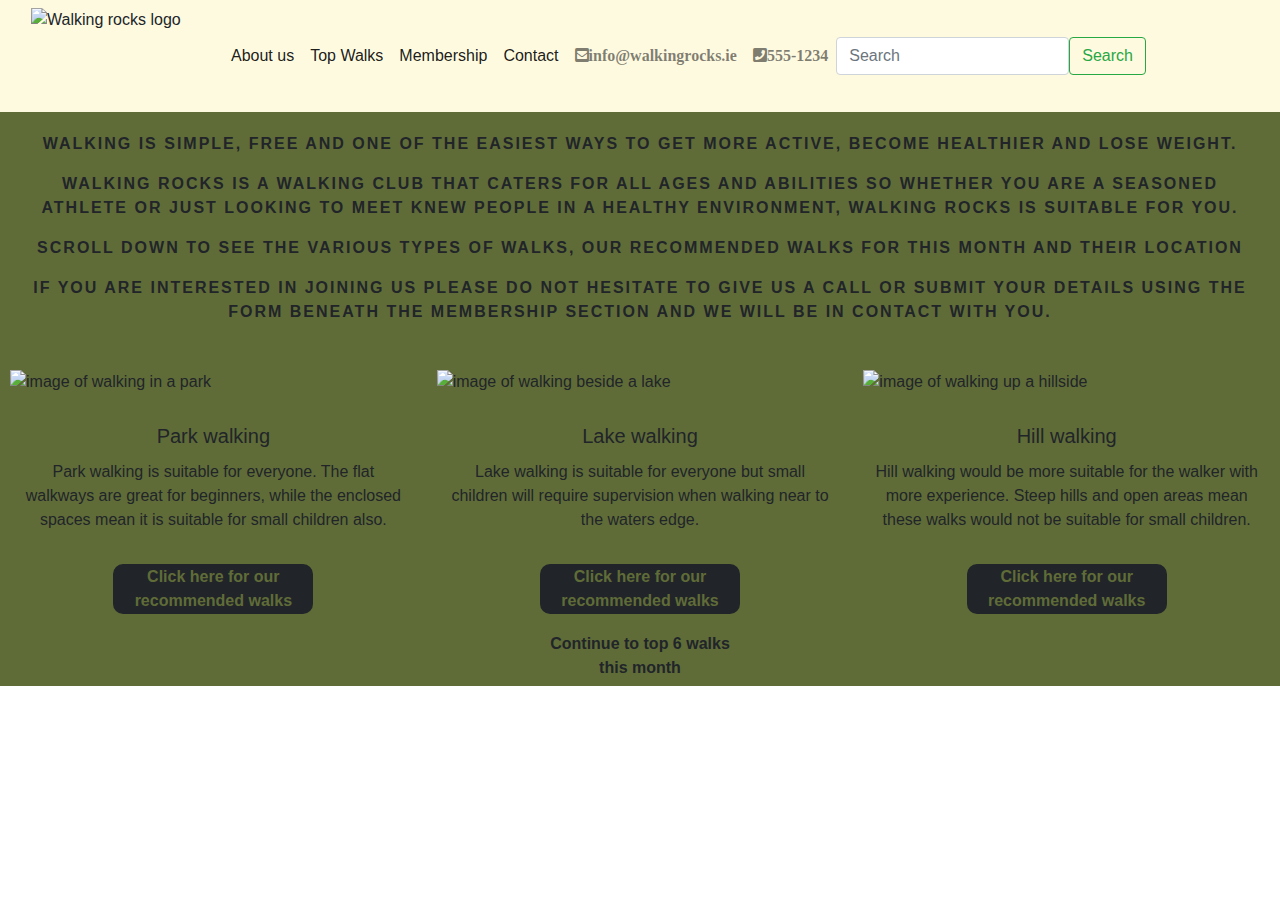
==== about_us.html @ 34e985a3 "Added navbar and split content into pages." ====
<!DOCTYPE html>
<html lang="en">

<head>
    <meta charset="UTF-8">
    <meta name="viewport" content="width=device-width, initial-scale=1.0">
    <meta http-equiv="X-UA-Compatible" content="ie=edge">
    <meta name="Description" content="The best walking club ever!" />
    <script src="https://cdnjs.cloudflare.com/ajax/libs/jquery/3.5.1/jquery.slim.min.js"></script>
    <script src="https://cdnjs.cloudflare.com/ajax/libs/popper.js/1.16.1/umd/popper.min.js"></script>
    <link href="https://cdn.jsdelivr.net/npm/bootstrap@5.1.0/dist/css/bootstrap.min.css" rel="stylesheet" integrity="sha384-KyZXEAg3QhqLMpG8r+8fhAXLRk2vvoC2f3B09zVXn8CA5QIVfZOJ3BCsw2P0p/We" crossorigin="anonymous">
    <link rel="stylesheet" href="https://cdnjs.cloudflare.com/ajax/libs/twitter-bootstrap/4.5.2/css/bootstrap.min.css">
    <link rel="stylesheet" href="https://cdnjs.cloudflare.com/ajax/libs/font-awesome/5.15.0/css/all.min.css">
    <link rel="stylesheet" href="assets/css/style.css">
    <title>Walking Rocks!</title>
</head>
<header>
    <nav class="navbar navbar-expand-lg navbar-light bg-light">
        <div class="container-fluid">
            <img src="assets/images/logo.jpg" alt="Walking rocks logo" width="192" height="96">
          <button class="navbar-toggler" type="button" data-bs-toggle="collapse" data-bs-target="#navbarSupportedContent" aria-controls="navbarSupportedContent" aria-expanded="false" aria-label="Toggle navigation">
            <span class="navbar-toggler-icon"></span>
          </button>
          <div class="collapse navbar-collapse" id="navbarSupportedContent">
            <ul class="navbar-nav me-auto mb-2 mb-lg-0">
              <li class="nav-item">
                <a class="nav-link active" aria-current="page" href="#">About us</a>
              </li>
              <li class="nav-item">
                <a class="nav-link active" aria-current="page" href="#">Top Walks</a>
              </li>
              <li class="nav-item">
                <a class="nav-link active" aria-current="page" href="#">Membership</a>
              </li>
              <li class="nav-item">
                <a class="nav-link active" aria-current="page" href="#">Contact</a>
              </li>
              <li class="nav-item">
                <a class="nav-link" href="mailto:info@walkingrocks.ie"><i class="fas fa-envelope-square">info@walkingrocks.ie</i></a>
              </li>
              <li class="nav-item">
                <a class="nav-link" href="tel:5551234" tabindex="-1"><i class="fas fa-phone-square">555-1234</i></a>
              </li>
            </ul>
            <form class="d-flex">
              <input class="form-control me-2" type="search" placeholder="Search" aria-label="Search">
              <button class="btn btn-outline-success" type="submit">Search</button>
            </form>
          </div>
        </div>
      </nav>
</header>

<body>
    <section id="description">
        <p>
            Walking is simple, free and one of the easiest ways to get more active, become healthier and lose weight.
        </p>
        <p>
            Walking rocks is a walking club that caters for all ages and abilities so whether you are a seasoned athlete
            or just looking to meet knew people in a healthy environment, Walking rocks is suitable for you.
        </p>
        <p>
            Scroll down to see the various types of walks, our recommended walks for this month and their location
        </p>
        <p>
            If you are interested in joining us please do not hesitate to give us a call or submit your details using
            the form beneath the membership section and we will be in contact with you.
        </p>
    </section>
        <div class="card-group">
            <div class="card">
                <img src="./assets/images/parkwalk.jpg" class="card-img-top" alt="image of walking in a park">
                <div class="card-body">
                    <h5 class="card-title">Park walking</h5>
                    <p class="card-text">Park walking is suitable for everyone. The flat walkways are great for
                        beginners,
                        while the enclosed spaces mean it is suitable for small children also.</p>
                </div>
                <div class="card-footer">
                    <button data-msg-id="alert1" class="card-button">Click here for our recommended walks</button>
                </div>
                <div id="alert1" class="alert">
                    <span class="closebtn">&times;</span> Phoenix park and St.Stephen's Green would be our recommended
                    park walks for this month
                </div>
            </div>
            <div class="card">
                <img src="./assets/images/lakewalk.jpg" class="card-img-top" alt="image of walking beside a lake">
                <div class="card-body">
                    <h5 class="card-title">Lake walking</h5>
                    <p class="card-text">Lake walking is suitable for everyone but small children will require
                        supervision
                        when walking near to the waters edge.</p>
                </div>
                <div class="card-footer">
                    <button data-msg-id="alert2" class="card-button">Click here for our recommended walks</button>
                </div>
                <div id="alert2" class="alert">
                    <span class="closebtn">&times;</span> Iveagh Gardens and Dollymount strand would be our recommended
                    lake walks for this month
                </div>
            </div>
            <div class="card">
                <img src="./assets/images/hillwalk.jpg" class="card-img-top" alt="image of walking up a hillside">
                <div class="card-body">
                    <h5 class="card-title">Hill walking</h5>
                    <p class="card-text">Hill walking would be more suitable for the walker with more experience. Steep
                        hills and open areas mean these walks would not be suitable for small children.</p>
                </div>
                <div class="card-footer">
                    <button data-msg-id="alert3" class="card-button">Click here for our recommended walks</button>
                </div>
                <div id="alert3" class="alert">
                    <span class="closebtn">&times;</span> Dalkey hill and Montpelier hill would be our recommended lake
                    walks for this month
                </div>
                <script src="assets/js/script.js"></script>
            </div>
        </div>
        <div class="cont-btn-g">
            <button class="cont-btn-btn-g" onclick="window.location.href='#walk-locations'">Continue to top 6 walks this
                month</button>
        </div>
        
   
    <script src="https://cdnjs.cloudflare.com/ajax/libs/jquery/3.5.1/jquery.slim.min.js"></script>
    <script src="https://cdnjs.cloudflare.com/ajax/libs/popper.js/1.16.1/umd/popper.min.js"></script>
    <script
        src="https://developers.google.com/maps/documentation/javascript/examples/markerclusterer/markerclusterer.js"></script>
    <script async defer
        src="https://maps.googleapis.com/maps/api/js?key=AIzaSyCUZSuECtAijka-TDOvCu_9e0JjexyLD6E&callback=initMap"></script>
    <script src="https://cdn.jsdelivr.net/npm/bootstrap@5.1.0/dist/js/bootstrap.bundle.min.js" integrity="sha384-U1DAWAznBHeqEIlVSCgzq+c9gqGAJn5c/t99JyeKa9xxaYpSvHU5awsuZVVFIhvj" crossorigin="anonymous"></script>
</body>
</html>
---- assets/css/style.css ----
body, html {
    height: 100%;
}

/* ---------------------------------------------Hero block*/

#hero-image {
    background: url("../images/walking.jpg") no-repeat center center fixed;
    background-size: cover;
    height: 100vh;
    color: #555;
    font-family: "Recursive", sans-serif;
}

#hero-text {
    color: #fefae0;
    font-family: "Recursive", sans-serif;
    text-transform: uppercase;
    letter-spacing: 2px;
    text-align: center;
    background-color: rgb(0, 0, 0, 0.6);
}

.navbar {
    background-color: #fefae0 !important;
}

.browse-walks-button {
    background: black;
    color: white;
    min-width: 260px;
}

.email {
    color: white;
}

.number {
    color: white;
}

a:link, a:visited {
  color: white;
}

a:hover, a:active {
  color: #dda15e;
}

/* ---------------------------------------------Walking text*/

#description {
    color: #212529;
    font-family: "Recursive", sans-serif;
    font-weight: bold;
    text-transform: uppercase;
    position: relative;
    text-align: center;
    padding: 20px;
    letter-spacing: 2px;
    background-color: #606c38;
}

/* ---------------------------------------------Scrolling buttons*/

.cont-btn-g {
    background-color: #606c38;    
    display: flex;  
    justify-content: center;  
    align-items: center;
    padding: 5px;
}

.cont-btn-btn-g {    
    background-color: #606c38;   
    color: #212529;
    display: flex;  
    justify-content: center;  
    align-items: center;
    padding: 5px;
    width: 200px;
    height: 50px;
    font-family: "Recursive", sans-serif;
    font-weight: bold;
    border: 0;
    border-radius: 10px;
    }

.cont-btn-btn-g:hover {
    background-color: #dda15e;
}

.cont-btn {
    background-color: #dda15e;    
    display: flex;  
    justify-content: center;  
    align-items: center;
}

.cont-btn-btn {    
    background-color: #dda15e;  
    color: #212529;
    display: flex;  
    justify-content: center;  
    align-items: center;
    padding: 5px;
    width: 200px;
    height: 50px;
    font-family: "Recursive", sans-serif;
    font-weight: bold;
    border: 0;
    border-radius: 10px;
    }

.cont-btn-btn:hover {
    background-color: #606c38;
}

/* ---------------------------------------------Types of walking cards*/

.card-group {
    background-color: #606c38;
}

.card {
    background-color: #606c38;
    border: 0;
}

.card-body { 
    text-align: center;
    border: 0;
}

.card-footer {
    border: 0;
}

.card-img-top {
    padding: 10px;
}

/* ---------------------------------------------Card buttons*/

.card-button {
    color: #606c38;
    background-color: #212529;
    width: 200px;
    height: 50px;
    font-weight: bold;
    border-radius: 10px;
    border: 4px
}

.card-button:hover {
    color: #212529;
    background-color: #606c38;
}

.card-footer {    
    background-color: #606c38;    
    display: flex;  
    justify-content: center;  
    align-items: center;
    }

/* ---------------------------------------------Suitable walks button alerts*/
    .alert {
	display: none;
	padding: 20px;
	background-color: #283618;
	color: #fefae0;
    }

    .closebtn {
	margin-left: 15px;
	color: #fefae0;
	font-weight: bold;
	float: right;
	font-size: 22px;
	line-height: 20px;
	cursor: pointer;
	transition: 0.3s;
    }

/* ---------------------------------------------Google maps API*/

.map-container {
    background-color: #dda15e; 
    padding: 20px;
}

#map {
    min-height: 360px;
    margin: 10px;
}

/* ---------------------------------------------Top 6 walks*/

#walkLocations {
    background-color: #dda15e;  
    padding: 20px;
    display: inline-block;
}

.topSixHeader {
    text-align: center;
    padding: 20px;
    color: #212529;
}

.topSix {
    padding: 20px;
    color: #212529;
    background-color: #dda15e;
}

.walks {
    color: #212529;
    background-color: #dda15e;
}

.top-6-image {
    width: 180px;
    height: 180px;
    border-radius: 50%;
    margin-left: 20px;
}

/* ---------------------------------------------Membership*/

.membership {
    text-align: center;
    padding: 20px;
    color: #212529;
    background-color: #dda15e;
}

.mem-head {
    padding: 20px;
}

.mem-desc {
    padding: 10px;
}

table {
  border-collapse: collapse;
  border-spacing: 0;
  width: 100%;
  border: 0;
}

th, td {
  text-align: left;
  padding: 8px;
}

tr:nth-child(even){background-color: #283618}
tr:nth-child(odd){background-color: #606c38}

.discBtn {
    color: white;
    background-color: #606c38
}

.discBtn:hover {
    color: #212529;
    background-color: #dda15e;
}

#discount {
    background-color: #283618;
    color: #fefae0;
    text-align: center;
    padding: 10px;
    font-weight: bold;
}

/* ---------------------------------------------Contact*/

.contact {
    text-align: center;
    padding: 20px;
    color: #212529;
    background-color: #dda15e;
}

.contact-heading {
     padding: 20px;
}

.contact-txt {
    padding: 10px;
}

.contact-form {
    display: inline-block;
}
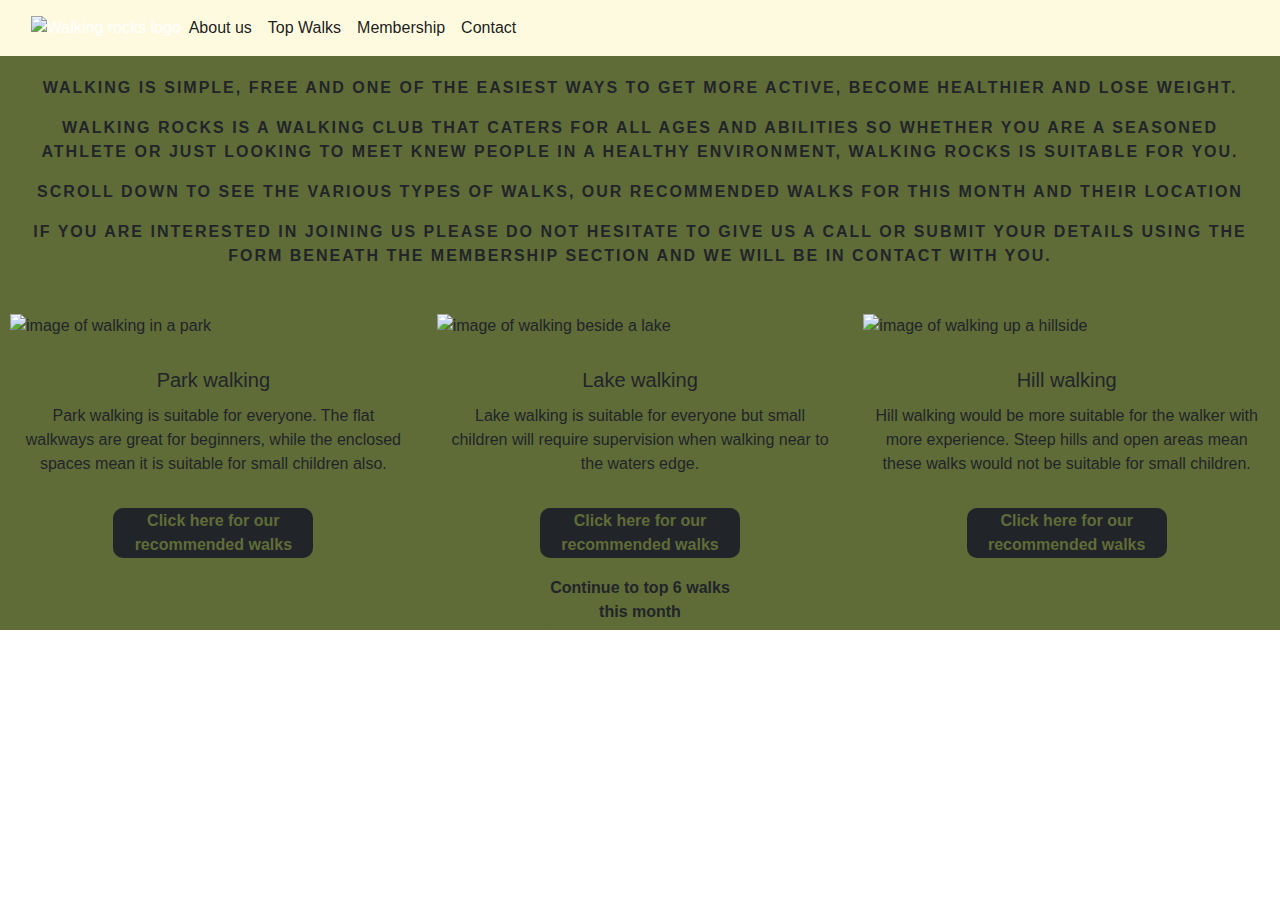
==== commit d132b3b4: "Added new navbar to all html pages." ====
--- a/about_us.html
+++ b/about_us.html
@@ -17,12 +17,14 @@
 <header>
     <nav class="navbar navbar-expand-lg navbar-light bg-light">
         <div class="container-fluid">
+          <a href="#">
             <img src="assets/images/logo.jpg" alt="Walking rocks logo" width="192" height="96">
+          </a>
           <button class="navbar-toggler" type="button" data-bs-toggle="collapse" data-bs-target="#navbarSupportedContent" aria-controls="navbarSupportedContent" aria-expanded="false" aria-label="Toggle navigation">
             <span class="navbar-toggler-icon"></span>
           </button>
           <div class="collapse navbar-collapse" id="navbarSupportedContent">
-            <ul class="navbar-nav me-auto mb-2 mb-lg-0">
+            <ul class="navbar-nav mb-2 mb-lg-0">
               <li class="nav-item">
                 <a class="nav-link active" aria-current="page" href="#">About us</a>
               </li>
@@ -35,17 +37,7 @@
               <li class="nav-item">
                 <a class="nav-link active" aria-current="page" href="#">Contact</a>
               </li>
-              <li class="nav-item">
-                <a class="nav-link" href="mailto:info@walkingrocks.ie"><i class="fas fa-envelope-square">info@walkingrocks.ie</i></a>
-              </li>
-              <li class="nav-item">
-                <a class="nav-link" href="tel:5551234" tabindex="-1"><i class="fas fa-phone-square">555-1234</i></a>
-              </li>
             </ul>
-            <form class="d-flex">
-              <input class="form-control me-2" type="search" placeholder="Search" aria-label="Search">
-              <button class="btn btn-outline-success" type="submit">Search</button>
-            </form>
           </div>
         </div>
       </nav>
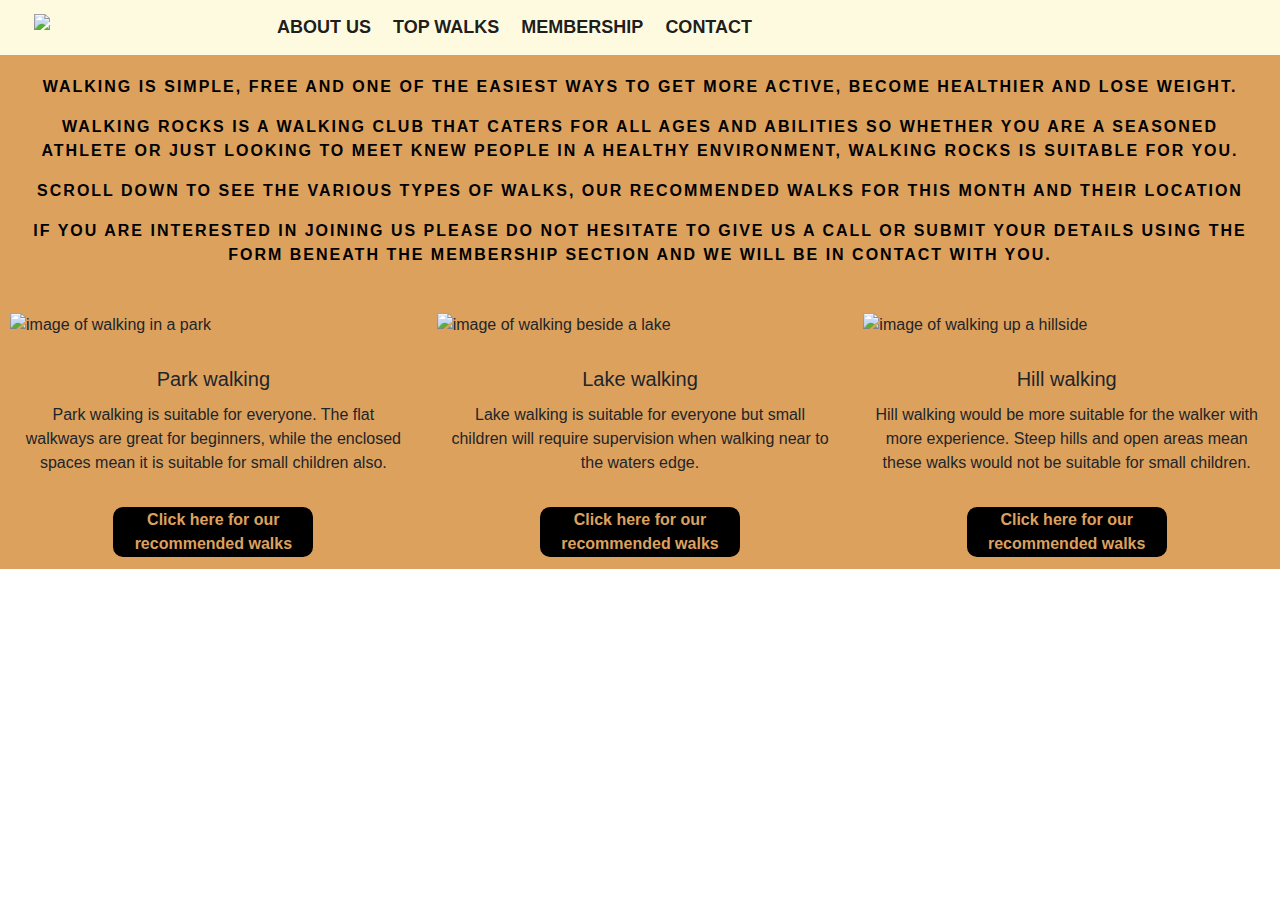
==== commit 40aef325: "Altered colorscheme on html pages and tidied up the apprearnace." ====
--- a/about_us.html
+++ b/about_us.html
@@ -109,12 +109,7 @@
                 </div>
                 <script src="assets/js/script.js"></script>
             </div>
-        </div>
-        <div class="cont-btn-g">
-            <button class="cont-btn-btn-g" onclick="window.location.href='#walk-locations'">Continue to top 6 walks this
-                month</button>
-        </div>
-        
+        </div>       
    
     <script src="https://cdnjs.cloudflare.com/ajax/libs/jquery/3.5.1/jquery.slim.min.js"></script>
     <script src="https://cdnjs.cloudflare.com/ajax/libs/popper.js/1.16.1/umd/popper.min.js"></script>
--- a/assets/css/style.css
+++ b/assets/css/style.css
@@ -17,6 +17,8 @@
     font-family: "Recursive", sans-serif;
     text-transform: uppercase;
     letter-spacing: 2px;
+    padding-top: 3px;
+    width: 100%;
     text-align: center;
     background-color: rgb(0, 0, 0, 0.6);
 }
@@ -27,30 +29,42 @@
 
 .browse-walks-button {
     background: black;
-    color: white;
+    color: #fefae0;
     min-width: 260px;
 }
 
-.email {
-    color: white;
-}
-
-.number {
-    color: white;
-}
-
-a:link, a:visited {
-  color: white;
-}
-
-a:hover, a:active {
-  color: #dda15e;
+.container{
+    width: 100%;
+    text-align: center;
+    padding-top: 10px;
+  }
+
+.browse-walks-button:hover,
+.browse-walks-button:active,
+.browse-walks-button:focus{
+    background: #606c38;
+    color: #fefae0;
+}
+
+.nav-item {
+    color: black;
+    font-family: "Recursive", sans-serif;
+    text-transform: uppercase;
+    font-weight: bold;
+    font-size: large;
+    padding: 3px;
+}
+
+.nav-link:hover,
+.nav-link:active,
+.nav-link:focus {
+    background: #606c38;
 }
 
 /* ---------------------------------------------Walking text*/
 
 #description {
-    color: #212529;
+    color: black;
     font-family: "Recursive", sans-serif;
     font-weight: bold;
     text-transform: uppercase;
@@ -58,117 +72,62 @@
     text-align: center;
     padding: 20px;
     letter-spacing: 2px;
-    background-color: #606c38;
-}
-
-/* ---------------------------------------------Scrolling buttons*/
-
-.cont-btn-g {
-    background-color: #606c38;    
-    display: flex;  
-    justify-content: center;  
-    align-items: center;
-    padding: 5px;
-}
-
-.cont-btn-btn-g {    
-    background-color: #606c38;   
-    color: #212529;
-    display: flex;  
-    justify-content: center;  
-    align-items: center;
-    padding: 5px;
+    background-color: #dda15e;
+}
+
+/* ---------------------------------------------Types of walking cards*/
+
+.card-group {
+    background-color: #dda15e;
+}
+
+.card {
+    background-color: #dda15e;
+    border: 0;
+}
+
+.card-body { 
+    text-align: center;
+    border: 0;
+}
+
+.card-footer {
+    border: 0;
+}
+
+.card-img-top {
+    padding: 10px;
+}
+
+/* ---------------------------------------------Card buttons*/
+
+.card-button {
+    color: #dda15e;
+    background-color: black;
     width: 200px;
     height: 50px;
-    font-family: "Recursive", sans-serif;
-    font-weight: bold;
-    border: 0;
+    font-weight: bold;
     border-radius: 10px;
-    }
-
-.cont-btn-btn-g:hover {
-    background-color: #dda15e;
-}
-
-.cont-btn {
+    border: 4px
+}
+
+.card-button:hover {
+    color: black;
+    background-color: #dda15e;
+}
+
+.card-footer {    
     background-color: #dda15e;    
     display: flex;  
     justify-content: center;  
     align-items: center;
-}
-
-.cont-btn-btn {    
-    background-color: #dda15e;  
-    color: #212529;
-    display: flex;  
-    justify-content: center;  
-    align-items: center;
-    padding: 5px;
-    width: 200px;
-    height: 50px;
-    font-family: "Recursive", sans-serif;
-    font-weight: bold;
-    border: 0;
-    border-radius: 10px;
-    }
-
-.cont-btn-btn:hover {
-    background-color: #606c38;
-}
-
-/* ---------------------------------------------Types of walking cards*/
-
-.card-group {
-    background-color: #606c38;
-}
-
-.card {
-    background-color: #606c38;
-    border: 0;
-}
-
-.card-body { 
-    text-align: center;
-    border: 0;
-}
-
-.card-footer {
-    border: 0;
-}
-
-.card-img-top {
-    padding: 10px;
-}
-
-/* ---------------------------------------------Card buttons*/
-
-.card-button {
-    color: #606c38;
-    background-color: #212529;
-    width: 200px;
-    height: 50px;
-    font-weight: bold;
-    border-radius: 10px;
-    border: 4px
-}
-
-.card-button:hover {
-    color: #212529;
-    background-color: #606c38;
-}
-
-.card-footer {    
-    background-color: #606c38;    
-    display: flex;  
-    justify-content: center;  
-    align-items: center;
     }
 
 /* ---------------------------------------------Suitable walks button alerts*/
     .alert {
 	display: none;
 	padding: 20px;
-	background-color: #283618;
+	background-color: #606c38;
 	color: #fefae0;
     }
 
@@ -232,8 +191,10 @@
 .membership {
     text-align: center;
     padding: 20px;
-    color: #212529;
-    background-color: #dda15e;
+    color: black;
+    background-color: #dda15e;
+    background-size: cover;
+    height: 100vh;
 }
 
 .mem-head {
@@ -282,8 +243,28 @@
 .contact {
     text-align: center;
     padding: 20px;
-    color: #212529;
-    background-color: #dda15e;
+    color: black;
+    background-color: #dda15e;
+    background-size: cover;
+    height: 100vh;
+}
+
+a:link, a:visited {
+    color: #fefae0;
+    font-family: "Recursive", sans-serif;
+    text-transform: uppercase;
+    font-weight: bold;
+    font-size: large;
+    padding: 3px;
+}
+  
+a:hover, a:active {
+    color: #606c38;
+    font-family: "Recursive", sans-serif;
+    text-transform: uppercase;
+    font-weight: bold;
+    font-size: large;
+    padding: 3px;
 }
 
 .contact-heading {
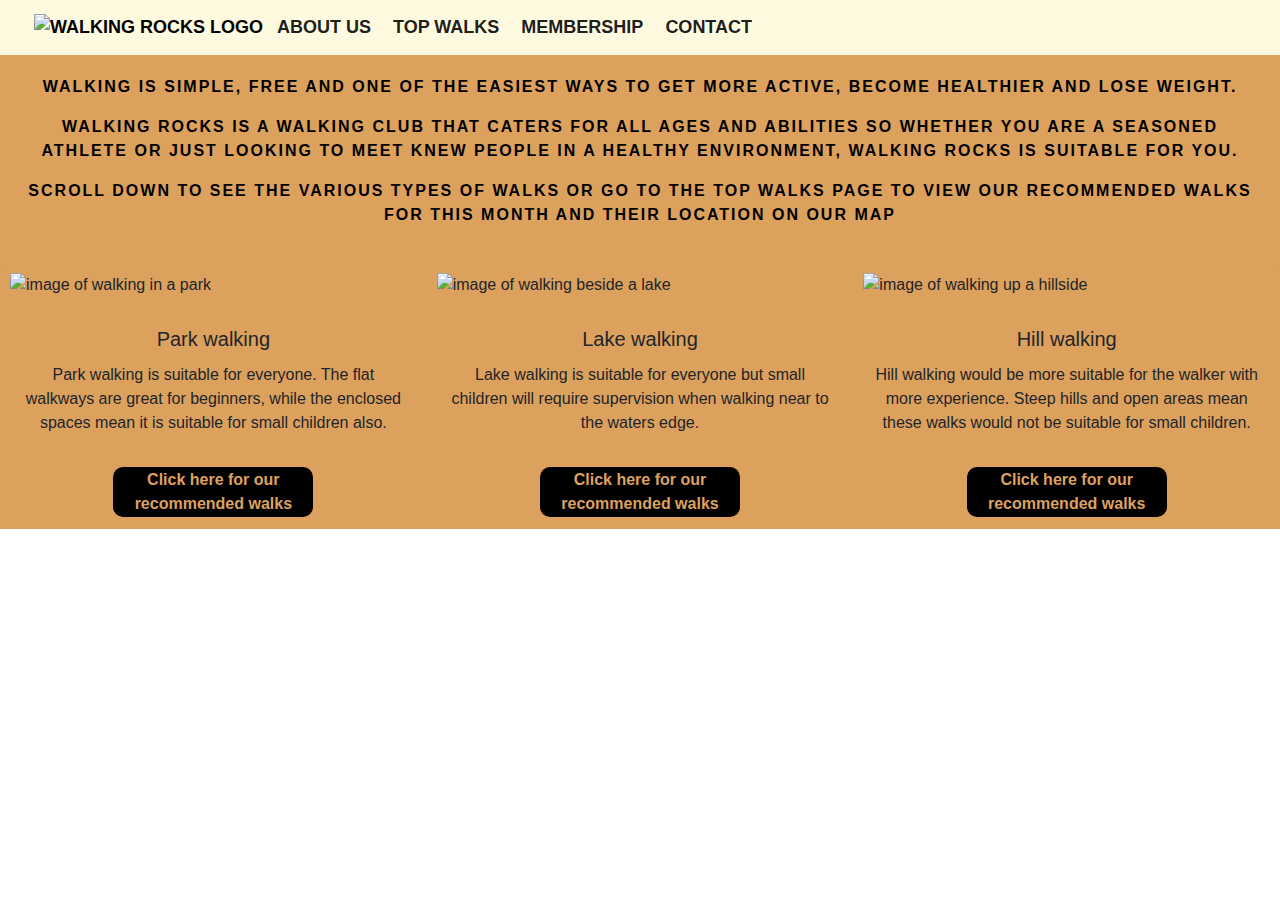
==== commit de9d3d4a: "Added some additional text and tidied up the look for user experience." ====
--- a/about_us.html
+++ b/about_us.html
@@ -25,19 +25,19 @@
           </button>
           <div class="collapse navbar-collapse" id="navbarSupportedContent">
             <ul class="navbar-nav mb-2 mb-lg-0">
-              <li class="nav-item">
-                <a class="nav-link active" aria-current="page" href="#">About us</a>
-              </li>
-              <li class="nav-item">
-                <a class="nav-link active" aria-current="page" href="#">Top Walks</a>
-              </li>
-              <li class="nav-item">
-                <a class="nav-link active" aria-current="page" href="#">Membership</a>
-              </li>
-              <li class="nav-item">
-                <a class="nav-link active" aria-current="page" href="#">Contact</a>
-              </li>
-            </ul>
+                <li class="nav-item">
+                  <a class="nav-link active" aria-current="page" href="about_us.html">About us</a>
+                </li>
+                <li class="nav-item">
+                  <a class="nav-link active" aria-current="page" href="top_walks.html">Top Walks</a>
+                </li>
+                <li class="nav-item">
+                  <a class="nav-link active" aria-current="page" href="membership.html">Membership</a>
+                </li>
+                <li class="nav-item">
+                  <a class="nav-link active" aria-current="page" href="contact.html">Contact</a>
+                </li>
+              </ul>
           </div>
         </div>
       </nav>
@@ -53,12 +53,9 @@
             or just looking to meet knew people in a healthy environment, Walking rocks is suitable for you.
         </p>
         <p>
-            Scroll down to see the various types of walks, our recommended walks for this month and their location
+            Scroll down to see the various types of walks or go to the Top Walks page to view our recommended walks for this month and their location on our map
         </p>
-        <p>
-            If you are interested in joining us please do not hesitate to give us a call or submit your details using
-            the form beneath the membership section and we will be in contact with you.
-        </p>
+        
     </section>
         <div class="card-group">
             <div class="card">
@@ -110,13 +107,6 @@
                 <script src="assets/js/script.js"></script>
             </div>
         </div>       
-   
-    <script src="https://cdnjs.cloudflare.com/ajax/libs/jquery/3.5.1/jquery.slim.min.js"></script>
-    <script src="https://cdnjs.cloudflare.com/ajax/libs/popper.js/1.16.1/umd/popper.min.js"></script>
-    <script
-        src="https://developers.google.com/maps/documentation/javascript/examples/markerclusterer/markerclusterer.js"></script>
-    <script async defer
-        src="https://maps.googleapis.com/maps/api/js?key=AIzaSyCUZSuECtAijka-TDOvCu_9e0JjexyLD6E&callback=initMap"></script>
     <script src="https://cdn.jsdelivr.net/npm/bootstrap@5.1.0/dist/js/bootstrap.bundle.min.js" integrity="sha384-U1DAWAznBHeqEIlVSCgzq+c9gqGAJn5c/t99JyeKa9xxaYpSvHU5awsuZVVFIhvj" crossorigin="anonymous"></script>
 </body>
 </html>--- a/assets/css/style.css
+++ b/assets/css/style.css
@@ -221,18 +221,21 @@
 tr:nth-child(odd){background-color: #606c38}
 
 .discBtn {
+    text-align: center;
+    color: black;
+    font-weight: bold;
+    background-color: #dda15e
+}
+
+.discBtn:hover {
     color: white;
-    background-color: #606c38
-}
-
-.discBtn:hover {
-    color: #212529;
     background-color: #dda15e;
 }
 
 #discount {
-    background-color: #283618;
-    color: #fefae0;
+    background-color: #dda15e;
+    font-size: large;
+    color: black;
     text-align: center;
     padding: 10px;
     font-weight: bold;
@@ -250,10 +253,10 @@
 }
 
 a:link, a:visited {
-    color: #fefae0;
-    font-family: "Recursive", sans-serif;
-    text-transform: uppercase;
-    font-weight: bold;
+    color: black;
+    font-family: "Recursive", sans-serif;
+    font-weight: bold;
+    text-transform: uppercase;
     font-size: large;
     padding: 3px;
 }
@@ -268,7 +271,12 @@
 }
 
 .contact-heading {
-     padding: 20px;
+    padding: 20px;
+    color: black;
+    font-family: "Recursive", sans-serif;
+    text-transform: uppercase;
+    font-size: large;
+    padding: 3px;
 }
 
 .contact-txt {
@@ -277,4 +285,4 @@
 
 .contact-form {
     display: inline-block;
-}
+}